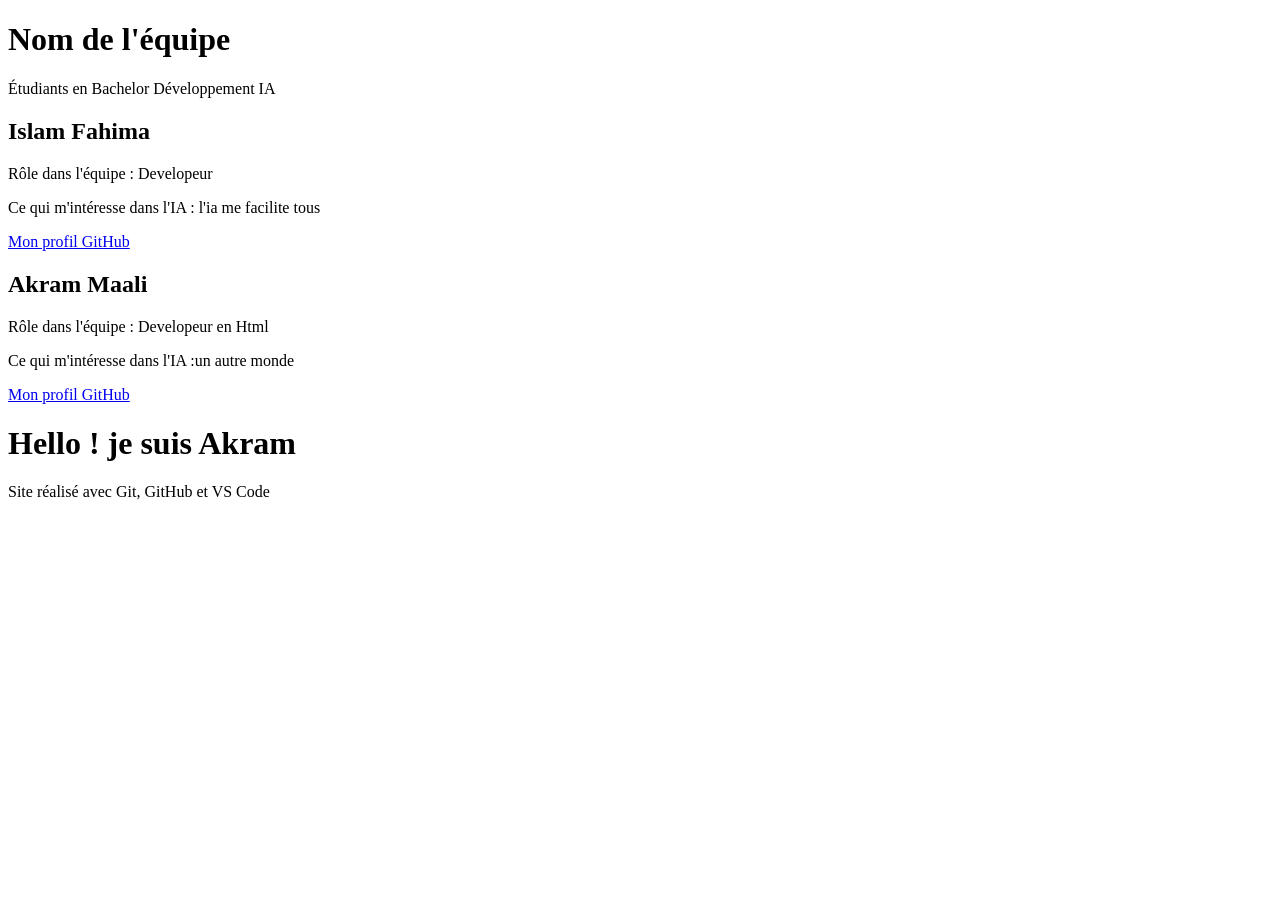
==== index.html @ 518b2033 "second commit" ====
<!DOCTYPE html>
<html lang="fr">
<head>
  <meta charset="UTF-8">
  <title>Notre équipe - Bachelor IA</title>
  <link rel="stylesheet" href="style.css">
</head>
<body>
  <header>
    <h1>Nom de l'équipe</h1>
    <p>Étudiants en Bachelor Développement IA</p>
  </header>

  <main>
  <section class="membre">
  <h2>Islam Fahima</h2>
  <p>Rôle dans l'équipe : Developeur</p>
  <p>Ce qui m'intéresse dans l'IA : l'ia me facilite tous </p>
  <a href="https://github.com/pseudo">Mon profil GitHub</a>
</section>
 
<section class="membre">
  <h2>Akram Maali</h2>
  <p>Rôle dans l'équipe : Developeur en Html</p>
  <p>Ce qui m'intéresse dans l'IA :un autre monde </p>
  <a href="https://github.com/pseudo">Mon profil GitHub</a>
</section>

<h1>Hello ! je suis Akram</h1>
    <!-- SECTION MEMBRE 2 -->

    <!-- SECTION MEMBRE 3 -->

    <!-- SECTION MEMBRE 4 -->
  </main>

  <footer>
    <p>Site réalisé avec Git, GitHub et VS Code</p>
  </footer>
</body>
</html>
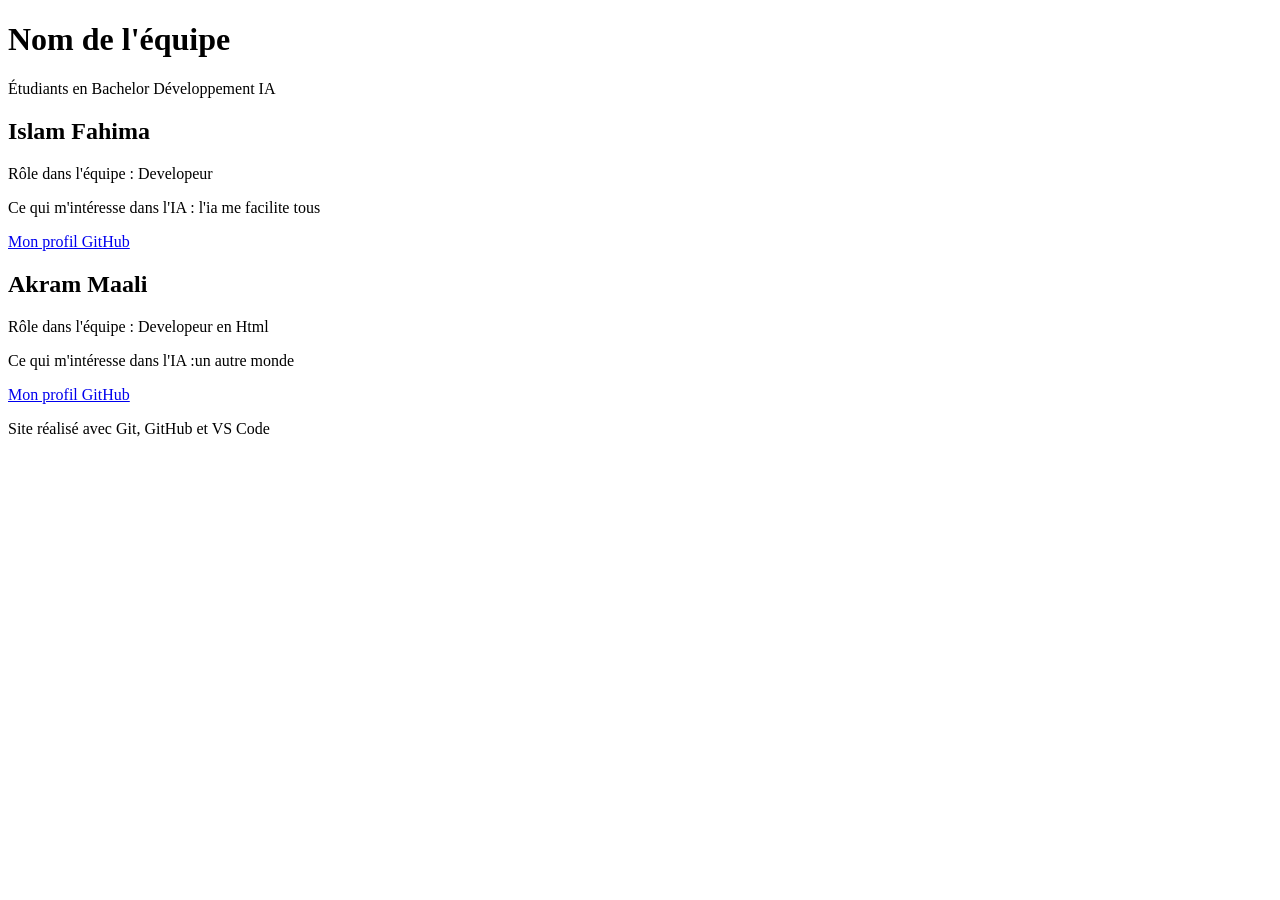
==== commit 358b4b4a: "second commit" ====
--- a/index.html
+++ b/index.html
@@ -26,12 +26,6 @@
   <a href="https://github.com/pseudo">Mon profil GitHub</a>
 </section>
 
-<h1>Hello ! je suis Akram</h1>
-    <!-- SECTION MEMBRE 2 -->
-
-    <!-- SECTION MEMBRE 3 -->
-
-    <!-- SECTION MEMBRE 4 -->
   </main>
 
   <footer>
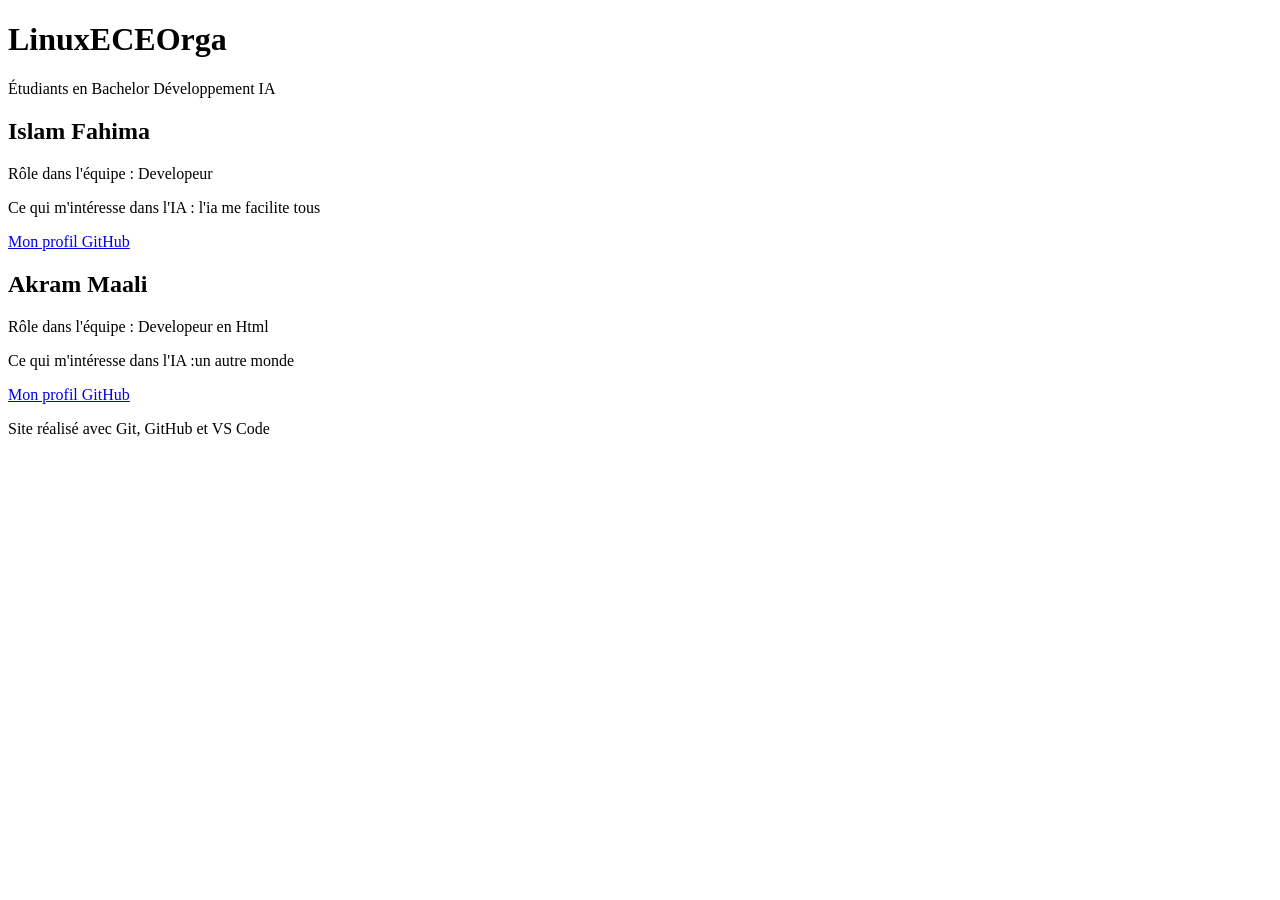
==== commit e7aeefd8: "second" ====
--- a/index.html
+++ b/index.html
@@ -7,7 +7,7 @@
 </head>
 <body>
   <header>
-    <h1>Nom de l'équipe</h1>
+    <h1>LinuxECEOrga</h1>
     <p>Étudiants en Bachelor Développement IA</p>
   </header>
 
@@ -16,14 +16,14 @@
   <h2>Islam Fahima</h2>
   <p>Rôle dans l'équipe : Developeur</p>
   <p>Ce qui m'intéresse dans l'IA : l'ia me facilite tous </p>
-  <a href="https://github.com/pseudo">Mon profil GitHub</a>
+  <a href="https://github.com/Isl-fh">Mon profil GitHub</a>
 </section>
  
 <section class="membre">
   <h2>Akram Maali</h2>
   <p>Rôle dans l'équipe : Developeur en Html</p>
   <p>Ce qui m'intéresse dans l'IA :un autre monde </p>
-  <a href="https://github.com/pseudo">Mon profil GitHub</a>
+  <a href="https://github.com/Akrammaali15">Mon profil GitHub</a>
 </section>
 
   </main>
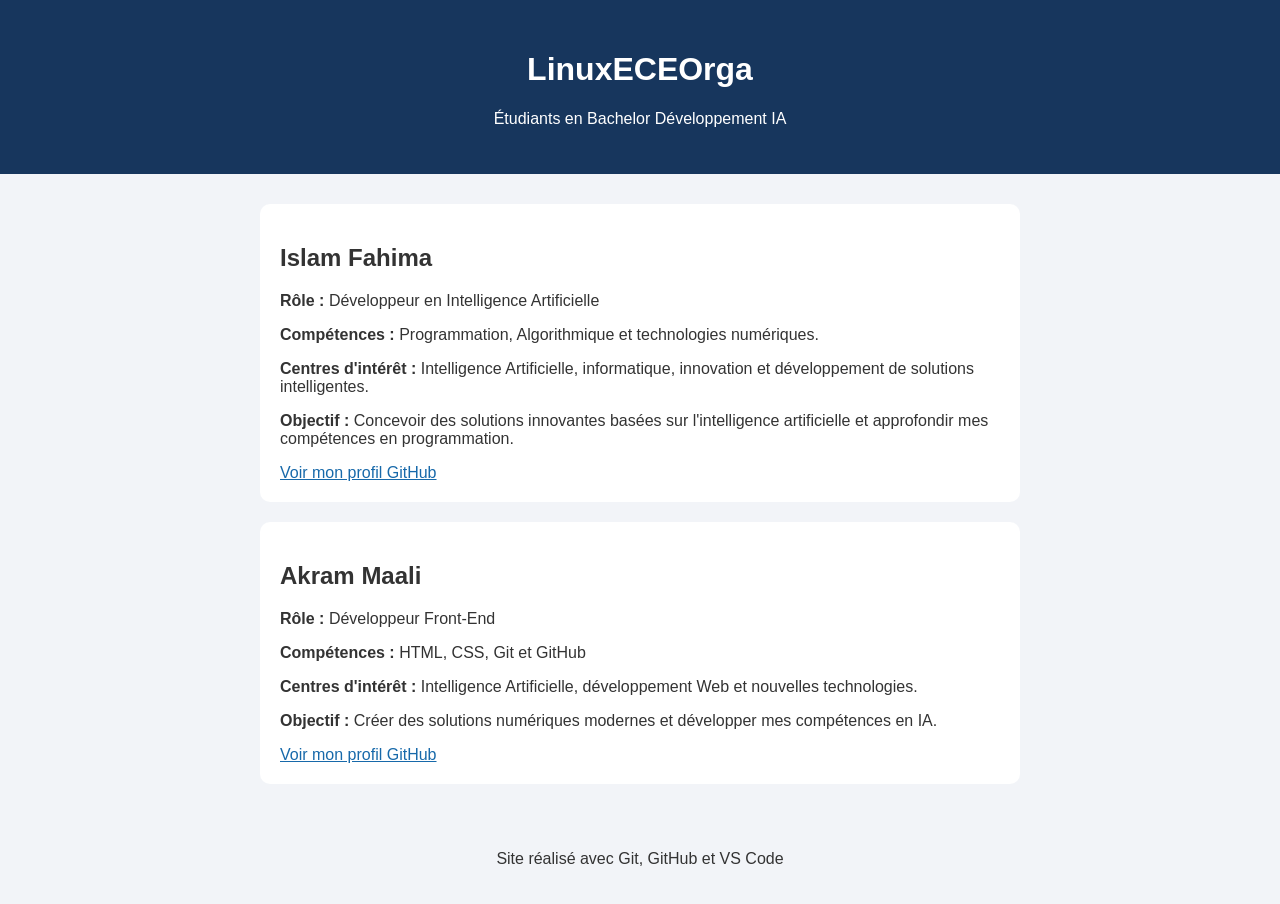
==== commit 949c2993: "Update team member profiles" ====
--- a/index.html
+++ b/index.html
@@ -1,35 +1,72 @@
-<!DOCTYPE html>
-<html lang="fr">
-<head>
-  <meta charset="UTF-8">
-  <title>Notre équipe - Bachelor IA</title>
-  <link rel="stylesheet" href="style.css">
-</head>
-<body>
-  <header>
-    <h1>LinuxECEOrga</h1>
-    <p>Étudiants en Bachelor Développement IA</p>
-  </header>
-
-  <main>
-  <section class="membre">
-  <h2>Islam Fahima</h2>
-  <p>Rôle dans l'équipe : Developeur</p>
-  <p>Ce qui m'intéresse dans l'IA : l'ia me facilite tous </p>
-  <a href="https://github.com/Isl-fh">Mon profil GitHub</a>
-</section>
- 
-<section class="membre">
-  <h2>Akram Maali</h2>
-  <p>Rôle dans l'équipe : Developeur en Html</p>
-  <p>Ce qui m'intéresse dans l'IA :un autre monde </p>
-  <a href="https://github.com/Akrammaali15">Mon profil GitHub</a>
-</section>
-
-  </main>
-
-  <footer>
-    <p>Site réalisé avec Git, GitHub et VS Code</p>
-  </footer>
-</body>
+<!DOCTYPE html>
+<html lang="fr">
+<head>
+  <meta charset="UTF-8">
+  <title>Notre équipe - Bachelor IA</title>
+  <link rel="stylesheet" href="style.css">
+</head>
+<body>
+  <header>
+    <h1>LinuxECEOrga</h1>
+    <p>Étudiants en Bachelor Développement IA</p>
+  </header>
+
+  <main>
+ <section class="membre">
+    <h2>Islam Fahima</h2>
+
+    <p><strong>Rôle :</strong> Développeur en Intelligence Artificielle</p>
+
+    <p><strong>Compétences :</strong>
+       Programmation, Algorithmique et technologies numériques.
+    </p>
+
+    <p><strong>Centres d'intérêt :</strong>
+       Intelligence Artificielle, informatique,
+       innovation et développement de solutions intelligentes.
+    </p>
+
+    <p><strong>Objectif :</strong>
+       Concevoir des solutions innovantes basées sur
+       l'intelligence artificielle et approfondir mes compétences
+       en programmation.
+    </p>
+
+    <a href="https://github.com/Isl-fh"
+       target="_blank">
+       Voir mon profil GitHub
+    </a>
+</section>
+ 
+<section class="membre">
+    <h2>Akram Maali</h2>
+
+    <p><strong>Rôle :</strong> Développeur Front-End</p>
+
+    <p><strong>Compétences :</strong>
+       HTML, CSS, Git et GitHub
+    </p>
+
+    <p><strong>Centres d'intérêt :</strong>
+       Intelligence Artificielle, développement Web
+       et nouvelles technologies.
+    </p>
+
+    <p><strong>Objectif :</strong>
+       Créer des solutions numériques modernes
+       et développer mes compétences en IA.
+    </p>
+
+    <a href="https://github.com/Akrammaali15"
+       target="_blank">
+       Voir mon profil GitHub
+    </a>
+</section>
+
+  </main>
+
+  <footer>
+    <p>Site réalisé avec Git, GitHub et VS Code</p>
+  </footer>
+</body>
 </html>
--- a/style.css
+++ b/style.css
@@ -0,0 +1,34 @@
+body {
+    font-family: Arial, sans-serif;
+    margin: 0;
+    background: #f2f4f8;
+    color: #333;
+}
+
+header {
+    background: #17365d;
+    color: white;
+    text-align: center;
+    padding: 30px;
+}
+
+main {
+    max-width: 800px;
+    margin: 30px auto;
+}
+
+.membre {
+    background: white;
+    padding: 20px;
+    margin: 20px;
+    border-radius: 10px;
+}
+
+a {
+    color: #1769aa;
+}
+
+footer {
+    text-align: center;
+    padding: 20px;
+}
